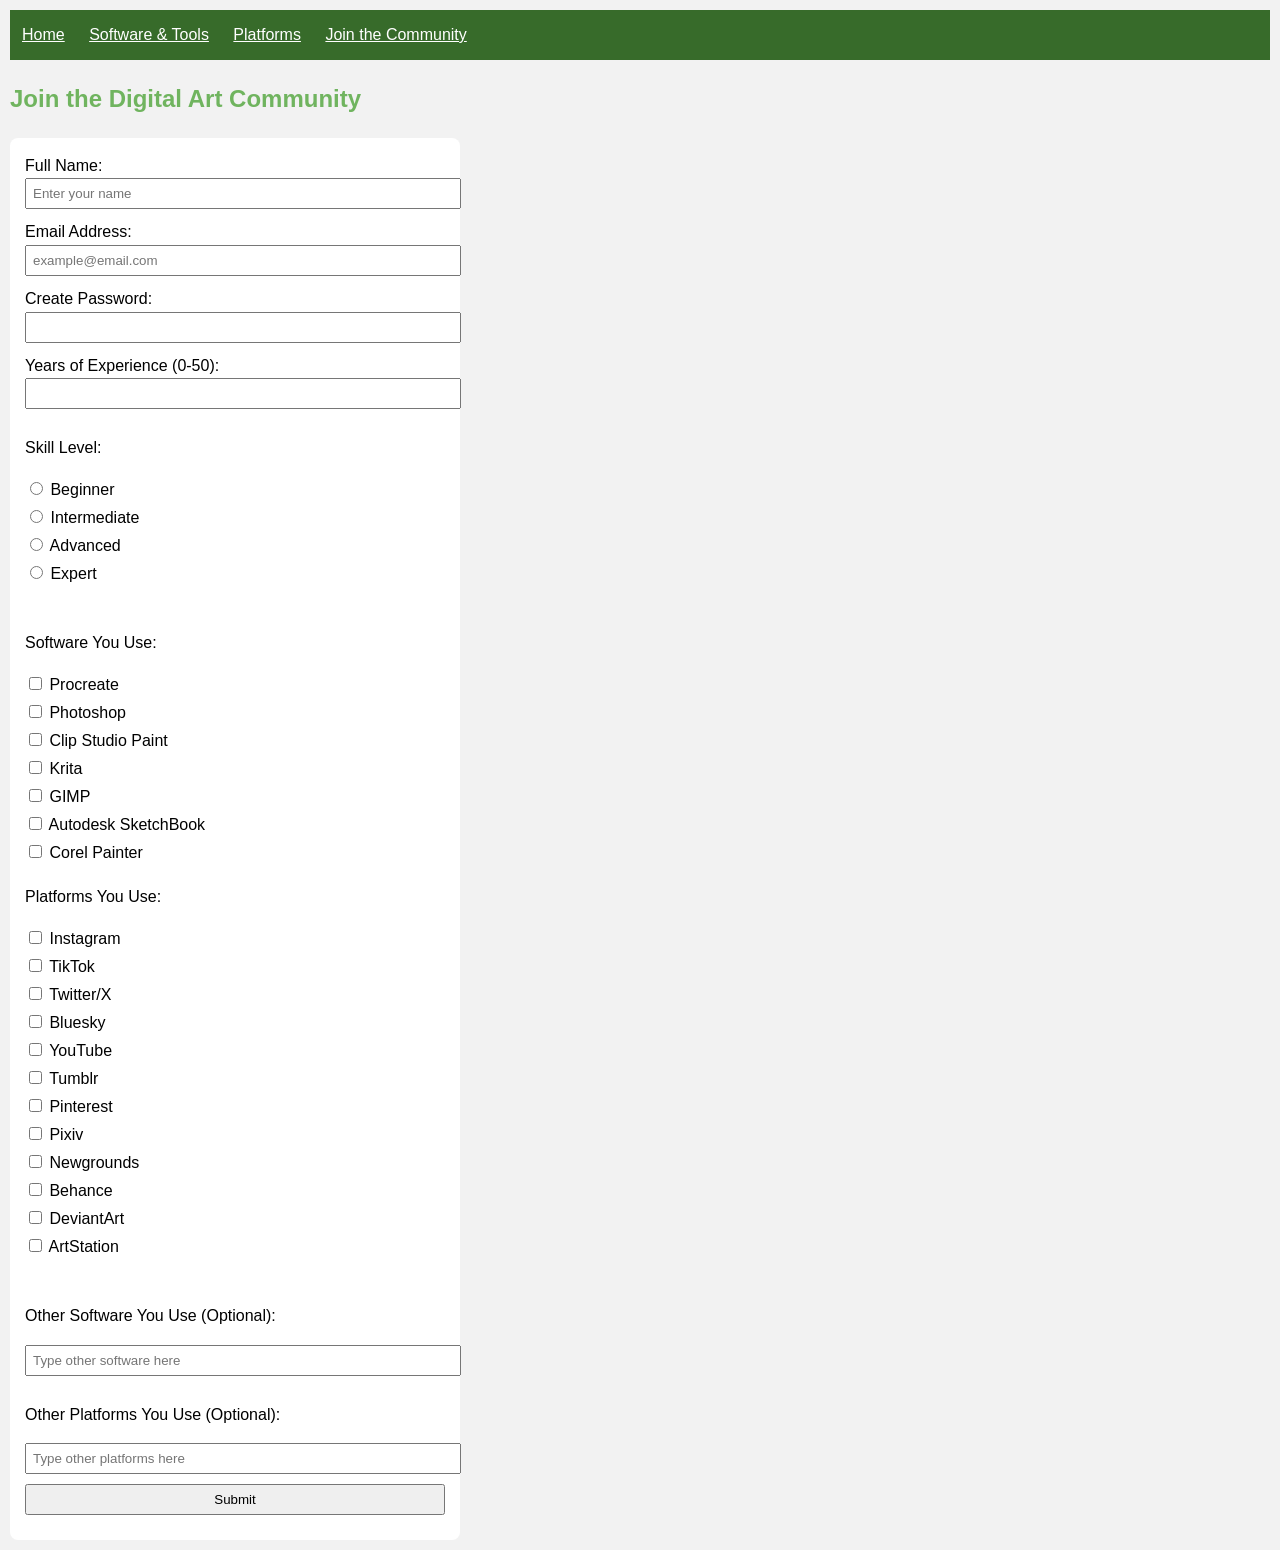
==== community.html @ a14aef85 "Add files via upload" ====
<!DOCTYPE html>
<html lang="en">
<head>

    <!-- Navigation structure inspired by common multi-page website layouts -->
<nav style="background:#376b2a; padding:12px;">
    <a href="index.html" style="color:white; margin-right:20px;">Home</a>
    <a href="software.html" style="color:white; margin-right:20px;">Software & Tools</a>
    <a href="platform.html" style="color:white; margin-right:20px;">Platforms</a>
    <a href="community.html" style="color:white;">Join the Community</a>
</nav>

    <style>

        a:hover {
    text-decoration: underline;
    color: #2c5f1a;
}

input[type="submit"]:hover {
    background-color: #376b2a;
    color: white;
}
        body {
            font-family: Arial, sans-serif;
            background-color: #f2f2f2;
            margin: 10px;
            line-height: 1.6;
        }

        h1 {
            color: #376b2a;
        }

        h2 {
            color: #70b45f;
        }

        img {
            width: 300px;
            margin: 10px 0;
        }

        form {
            background-color: white;
            padding: 15px;
            border-radius: 8px;
            width: 420px;
        }

        input, select {
            margin-bottom: 10px;
            width: 100%;
            padding: 6px;
        }

        input[type="radio"],
        input[type="checkbox"] {
            width: auto;
        }
    </style>
</head>
    <h2>Join the Digital Art Community</h2>

    <form action="#" method="post">

        <label for="name">Full Name:</label>
        <input type="text" id="name" name="name" placeholder="Enter your name" required>

        <label for="email">Email Address:</label>
        <input type="email" id="email" name="email" placeholder="example@email.com" required>

        <label for="password">Create Password:</label>
        <input type="password" id="password" name="password" minlength="6" required>

        <label for="experience">Years of Experience (0-50):</label>
        <input type="number" id="experience" name="experience" min="0" max="50">

        <p>Skill Level:</p>
        <input type="radio" name="level" value="beginner" required> Beginner<br>
        <input type="radio" name="level" value="intermediate"> Intermediate<br>
        <input type="radio" name="level" value="advanced"> Advanced<br>
        <input type="radio" name="level" value="expert"> Expert<br><br>

        <p>Software You Use:</p>
        <input type="checkbox" name="software" value="procreate"> Procreate<br>
        <input type="checkbox" name="software" value="photoshop"> Photoshop<br>
        <input type="checkbox" name="software" value="clip-studio"> Clip Studio Paint<br>
        <input type="checkbox" name="software" value="krita"> Krita<br>
        <input type="checkbox" name="software" value="gimp"> GIMP<br>
        <input type="checkbox" name="software" value="sketchbook"> Autodesk SketchBook<br>
        <input type="checkbox" name="software" value="corel"> Corel Painter<br>
      
        <p>Platforms You Use:</p>
        <input type="checkbox" name="platform" value="instagram"> Instagram<br>
        <input type="checkbox" name="platform" value="tiktok"> TikTok<br>
        <input type="checkbox" name="platform" value="twitter"> Twitter/X<br>
        <input type="checkbox" name="platform" value="bluesky"> Bluesky<br>
        <input type="checkbox" name="platform" value="youtube"> YouTube<br>
        <input type="checkbox" name="platform" value="tumblr"> Tumblr<br>
        <input type="checkbox" name="platform" value="pinterest"> Pinterest<br>
        <input type="checkbox" name="platform" value="pixiv"> Pixiv<br>
        <input type="checkbox" name="platform" value="newgrounds"> Newgrounds<br>
        <input type="checkbox" name="platform" value="behance"> Behance<br>
        <input type="checkbox" name="platform" value="deviantart"> DeviantArt<br>
        <input type="checkbox" name="platform" value="artstation"> ArtStation<br><br>

        <p>Other Software You Use (Optional):</p>
        <input type="text" name="other_software" placeholder="Type other software here">

        <p>Other Platforms You Use (Optional):</p>
        <input type="text" name="other_platforms" placeholder="Type other platforms here">

        <input type="submit" value="Submit">

    </form>

</body>
</html>
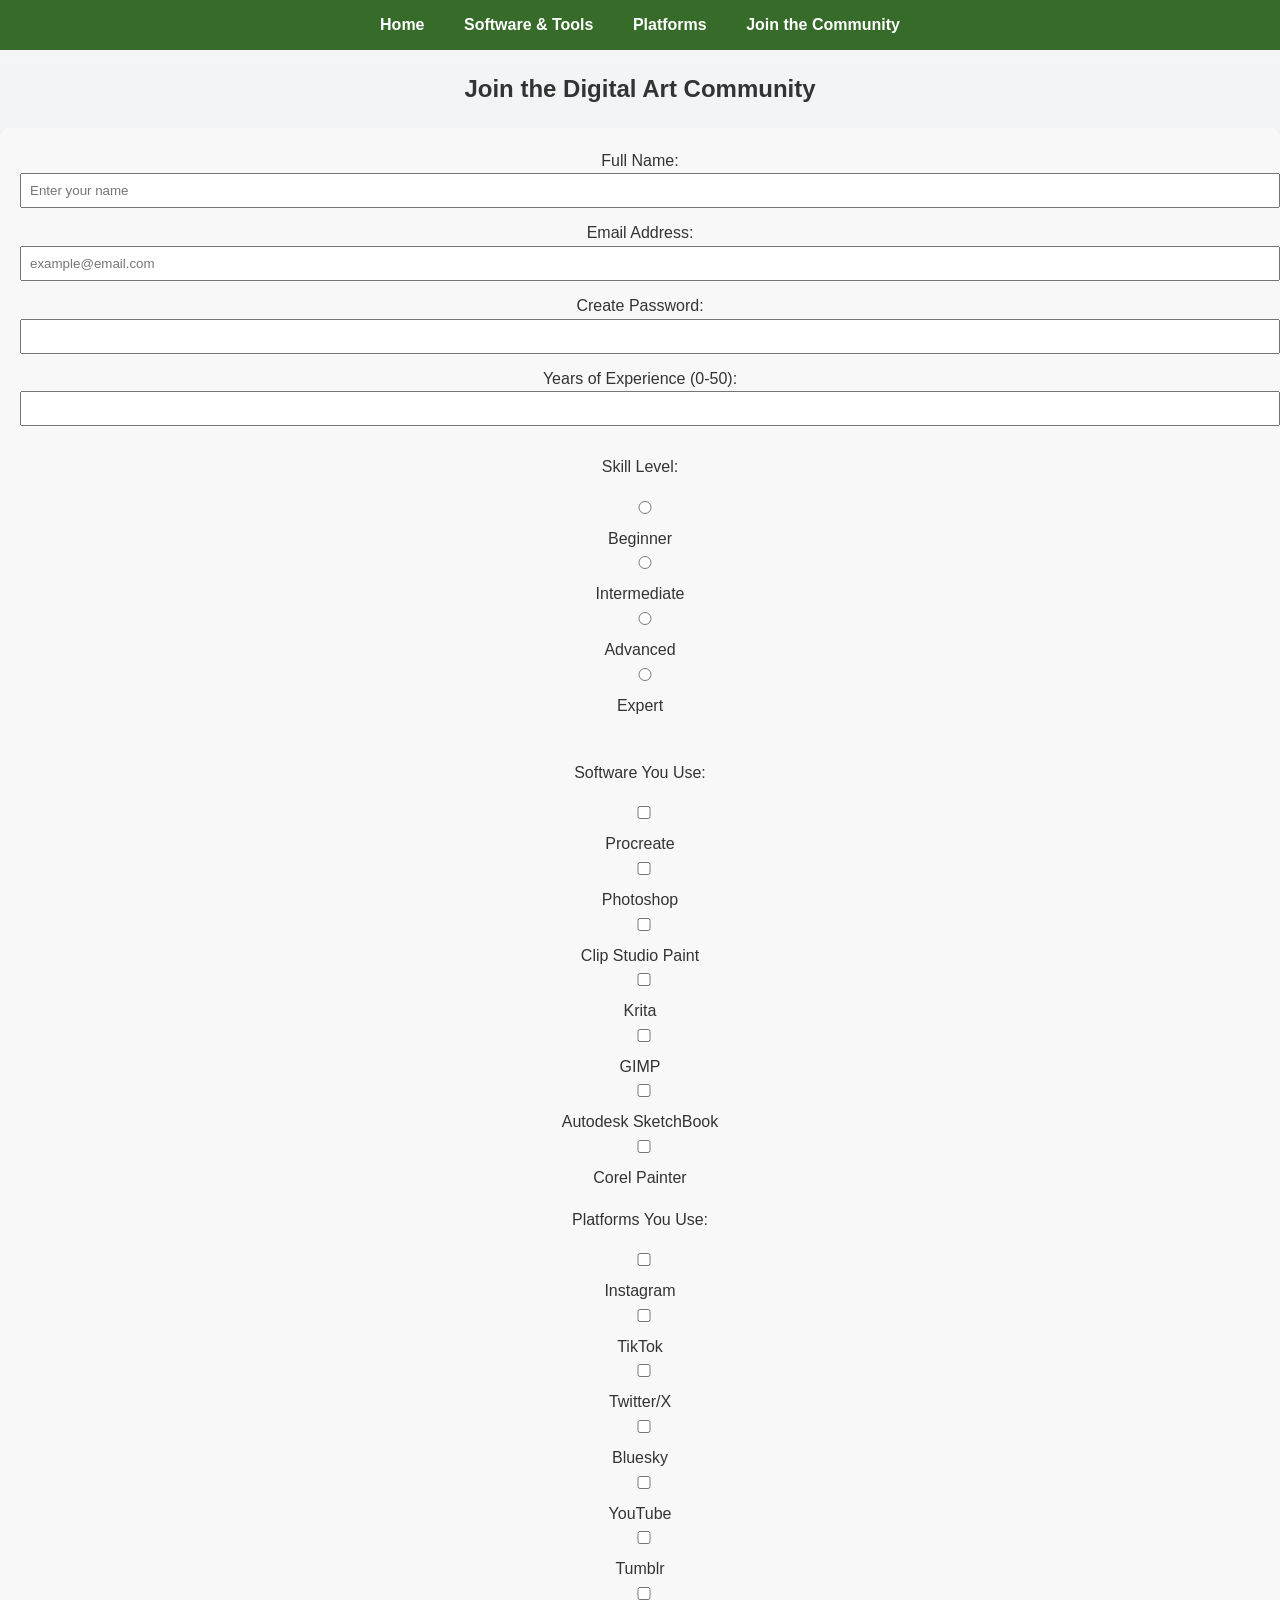
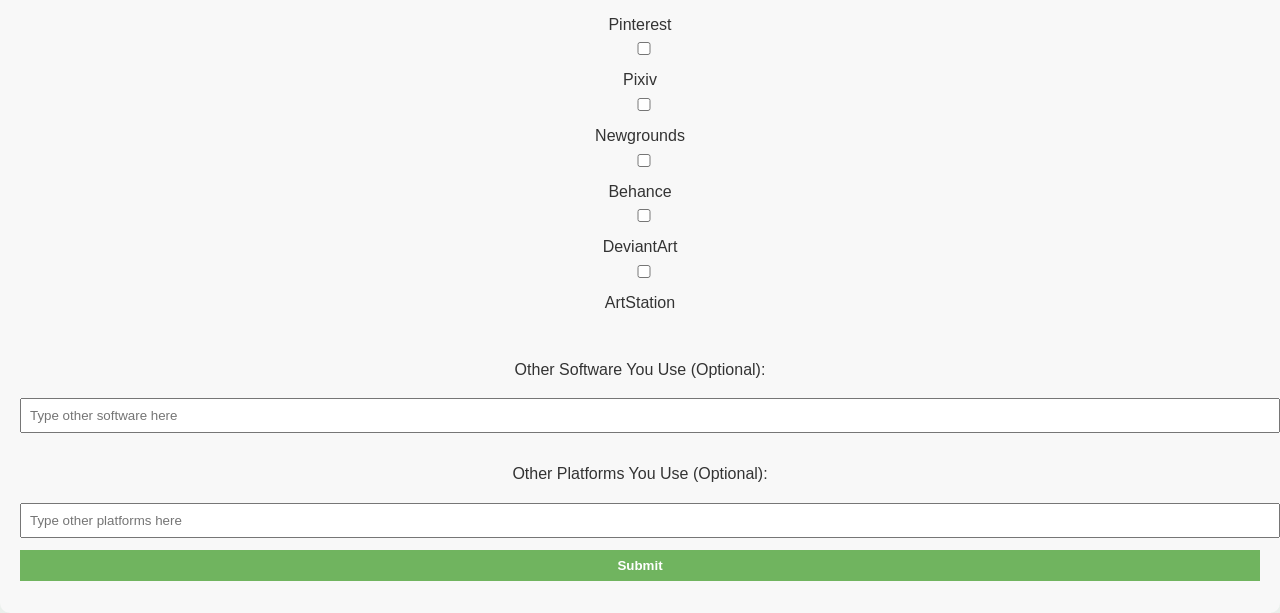
==== commit 2a4ffe88: "Update community.html" ====
--- a/community.html
+++ b/community.html
@@ -10,55 +10,8 @@
     <a href="community.html" style="color:white;">Join the Community</a>
 </nav>
 
-    <style>
+    <link rel="stylesheet" type="text/css" href="styles.css">
 
-        a:hover {
-    text-decoration: underline;
-    color: #2c5f1a;
-}
-
-input[type="submit"]:hover {
-    background-color: #376b2a;
-    color: white;
-}
-        body {
-            font-family: Arial, sans-serif;
-            background-color: #f2f2f2;
-            margin: 10px;
-            line-height: 1.6;
-        }
-
-        h1 {
-            color: #376b2a;
-        }
-
-        h2 {
-            color: #70b45f;
-        }
-
-        img {
-            width: 300px;
-            margin: 10px 0;
-        }
-
-        form {
-            background-color: white;
-            padding: 15px;
-            border-radius: 8px;
-            width: 420px;
-        }
-
-        input, select {
-            margin-bottom: 10px;
-            width: 100%;
-            padding: 6px;
-        }
-
-        input[type="radio"],
-        input[type="checkbox"] {
-            width: auto;
-        }
-    </style>
 </head>
     <h2>Join the Digital Art Community</h2>
 
@@ -116,4 +69,4 @@
     </form>
 
 </body>
-</html>+</html>
--- a/styles.css
+++ b/styles.css
@@ -0,0 +1,134 @@
+/* =====================================
+   MASTER STYLESHEET - FINAL FIX VERSION
+   ===================================== */
+
+/* Reset */
+html, body {
+    height: 100%;
+    margin: 0;
+    padding: 0;
+}
+
+/* Body Background */
+body {
+    font-family: Arial, Helvetica, sans-serif;
+    background: linear-gradient(to bottom, #f4f6f9, #dfe8dc);
+    color: #333;
+    line-height: 1.6;
+    text-align: center;
+}
+
+/* Navigation */
+nav {
+    background-color: #376b2a;
+    padding: 15px;
+}
+
+nav a {
+    color: white;
+    text-decoration: none;
+    margin: 0 15px;
+    font-weight: bold;
+}
+
+nav a:hover {
+    text-decoration: underline;
+    color: #cce7c2;
+}
+
+/* Header */
+header {
+    background: linear-gradient(to right, #376b2a, #70b45f);
+    color: white;
+    padding: 50px 20px;
+}
+
+/* Main Content Container */
+main.content {
+    background: white;
+    width: 85%;
+    max-width: 900px;
+    margin: 40px auto;
+    padding: 30px;
+    border-radius: 15px;
+    box-shadow: 0 10px 25px rgba(0,0,0,0.15);
+}
+
+/* Typography */
+.content h2 {
+    color: #376b2a;
+    margin-bottom: 15px;
+    font-size: 1.8rem;
+}
+
+.content p {
+    margin-bottom: 15px;
+    font-size: 1rem;
+}
+
+/* Images */
+.content img {
+    width: 300px;
+    max-width: 100%;
+    display: block;
+    margin: 30px auto;
+    border-radius: 12px;
+    box-shadow: 0 4px 12px rgba(0,0,0,0.15);
+}
+
+/* Forms */
+form {
+    background-color: #f8f8f8;
+    padding: 20px;
+    border-radius: 10px;
+    margin-top: 20px;
+}
+
+input, select {
+    width: 100%;
+    padding: 8px;
+    margin-bottom: 12px;
+}
+
+input[type="submit"] {
+    background-color: #70b45f;
+    border: none;
+    color: white;
+    font-weight: bold;
+    cursor: pointer;
+}
+
+input[type="submit"]:hover {
+    background-color: #376b2a;
+}
+
+/* Footer */
+footer {
+    text-align: center;
+    padding: 20px;
+    background-color: #343a40;
+    color: white;
+    margin-top: 40px;
+}
+
+/* Responsive Design */
+@media (max-width: 768px) {
+    main.content {
+        width: 95%;
+        padding: 20px;
+    }
+
+    header h1 {
+        font-size: 2rem;
+    }
+}
+
+@media (max-width: 480px) {
+    header h1 {
+        font-size: 1.6rem;
+    }
+
+    .content img {
+        width: 100%;
+    }
+}
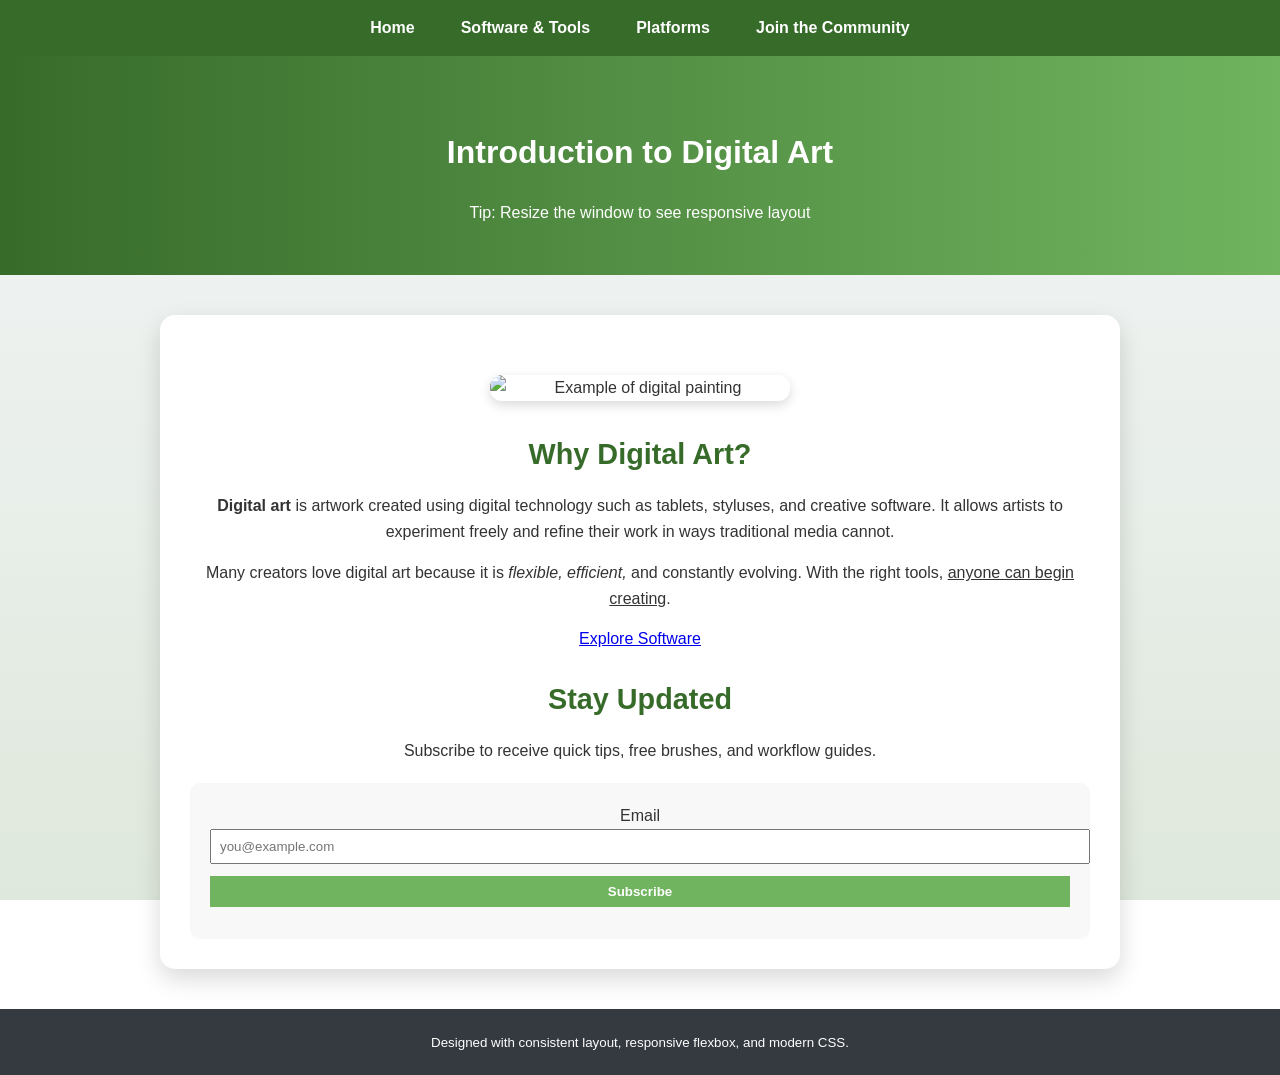
==== commit 7e0ef5ce: "Refactor community.html structure and scripts" ====
--- a/community.html
+++ b/community.html
@@ -1,72 +1,106 @@
 <!DOCTYPE html>
 <html lang="en">
 <head>
+    <meta charset="UTF-8">
+    <meta name="viewport" content="width=device-width, initial-scale=1.0">
+    <title>Digital Art Cheats</title>
 
-    <!-- Navigation structure inspired by common multi-page website layouts -->
-<nav style="background:#376b2a; padding:12px;">
-    <a href="index.html" style="color:white; margin-right:20px;">Home</a>
-    <a href="software.html" style="color:white; margin-right:20px;">Software & Tools</a>
-    <a href="platform.html" style="color:white; margin-right:20px;">Platforms</a>
-    <a href="community.html" style="color:white;">Join the Community</a>
+    <!-- Attribution: Layout inspiration from W3Schools Flexbox + Box Model guides -->
+    <link rel="stylesheet" type="text/css" href="styles.css">
+</head>
+<body class="page-enter">
+
+<nav class="main-nav">
+    <a href="index.html">Home</a>
+    <a href="software.html">Software & Tools</a>
+    <a href="platform.html">Platforms</a>
+    <a href="community.html">Join the Community</a>
 </nav>
 
-    <link rel="stylesheet" type="text/css" href="styles.css">
+<header>
+    <h1>Introduction to Digital Art</h1>
+    <div class="header-badge">Tip: Resize the window to see responsive layout</div>
+</header>
 
-</head>
-    <h2>Join the Digital Art Community</h2>
+<main class="content">
+    <div class="main-card fade-in">
+        <img src="https://cdn.mos.cms.futurecdn.net/V9mhxs7dovfyY8WXTCUQdJ-650-80.jpg.webp"
+             alt="Example of digital painting">
 
-    <form action="#" method="post">
+        <h2>Why Digital Art?</h2>
+        <p>
+            <strong>Digital art</strong> is artwork created using digital technology such as
+            tablets, styluses, and creative software. It allows artists to experiment
+            freely and refine their work in ways traditional media cannot.
+        </p>
 
-        <label for="name">Full Name:</label>
-        <input type="text" id="name" name="name" placeholder="Enter your name" required>
+        <p>
+            Many creators love digital art because it is <em>flexible, efficient,</em> and
+            constantly evolving. With the right tools, <u>anyone can begin creating</u>.
+        </p>
 
-        <label for="email">Email Address:</label>
-        <input type="email" id="email" name="email" placeholder="example@email.com" required>
+        <a class="button" href="software.html">Explore Software</a>
+    </div>
 
-        <label for="password">Create Password:</label>
-        <input type="password" id="password" name="password" minlength="6" required>
+    <div class="main-card fade-in">
+        <h2>Stay Updated</h2>
+        <p>Subscribe to receive quick tips, free brushes, and workflow guides.</p>
 
-        <label for="experience">Years of Experience (0-50):</label>
-        <input type="number" id="experience" name="experience" min="0" max="50">
+        <form>
+            <label for="email">Email</label>
+            <input id="email" name="email" type="email" placeholder="you@example.com" required>
 
-        <p>Skill Level:</p>
-        <input type="radio" name="level" value="beginner" required> Beginner<br>
-        <input type="radio" name="level" value="intermediate"> Intermediate<br>
-        <input type="radio" name="level" value="advanced"> Advanced<br>
-        <input type="radio" name="level" value="expert"> Expert<br><br>
+            <input type="submit" value="Subscribe">
+        </form>
 
-        <p>Software You Use:</p>
-        <input type="checkbox" name="software" value="procreate"> Procreate<br>
-        <input type="checkbox" name="software" value="photoshop"> Photoshop<br>
-        <input type="checkbox" name="software" value="clip-studio"> Clip Studio Paint<br>
-        <input type="checkbox" name="software" value="krita"> Krita<br>
-        <input type="checkbox" name="software" value="gimp"> GIMP<br>
-        <input type="checkbox" name="software" value="sketchbook"> Autodesk SketchBook<br>
-        <input type="checkbox" name="software" value="corel"> Corel Painter<br>
-      
-        <p>Platforms You Use:</p>
-        <input type="checkbox" name="platform" value="instagram"> Instagram<br>
-        <input type="checkbox" name="platform" value="tiktok"> TikTok<br>
-        <input type="checkbox" name="platform" value="twitter"> Twitter/X<br>
-        <input type="checkbox" name="platform" value="bluesky"> Bluesky<br>
-        <input type="checkbox" name="platform" value="youtube"> YouTube<br>
-        <input type="checkbox" name="platform" value="tumblr"> Tumblr<br>
-        <input type="checkbox" name="platform" value="pinterest"> Pinterest<br>
-        <input type="checkbox" name="platform" value="pixiv"> Pixiv<br>
-        <input type="checkbox" name="platform" value="newgrounds"> Newgrounds<br>
-        <input type="checkbox" name="platform" value="behance"> Behance<br>
-        <input type="checkbox" name="platform" value="deviantart"> DeviantArt<br>
-        <input type="checkbox" name="platform" value="artstation"> ArtStation<br><br>
+       
+    </div>
+</main>
 
-        <p>Other Software You Use (Optional):</p>
-        <input type="text" name="other_software" placeholder="Type other software here">
+<footer>
+    <small>Designed with consistent layout, responsive flexbox, and modern CSS.</small>
+</footer>
 
-        <p>Other Platforms You Use (Optional):</p>
-        <input type="text" name="other_platforms" placeholder="Type other platforms here">
+<script>
+// Page transition + scroll reveal (source: MDN docs)
+document.addEventListener("DOMContentLoaded", function() {
+    // Fade-in / slide-in on page load
+    document.body.classList.remove('page-enter');
 
-        <input type="submit" value="Submit">
+    // Scroll reveal for fade-in elements
+    const elements = document.querySelectorAll(".fade-in");
 
-    </form>
+    function checkVisibility() {
+        elements.forEach(el => {
+            const rect = el.getBoundingClientRect();
+            if (rect.top < window.innerHeight - 100) {
+                el.classList.add("visible");
+            }
+        });
+    }
+
+    window.addEventListener("scroll", checkVisibility);
+    checkVisibility();
+
+    // Fade-out on internal navigation
+    const internalLinks = Array.from(document.querySelectorAll('a[href]'))
+        .filter(link => {
+            const url = link.getAttribute('href');
+            return url && !url.startsWith('http') && !url.startsWith('mailto:') && !url.startsWith('#');
+        });
+
+    internalLinks.forEach(link => {
+        link.addEventListener('click', event => {
+            if (event.metaKey || event.ctrlKey || event.shiftKey || event.altKey) return; // allow new-tab
+            event.preventDefault();
+            document.body.classList.add('page-exit');
+            setTimeout(() => {
+                window.location = link.href;
+            }, 300);
+        });
+    });
+});
+</script>
 
 </body>
 </html>
--- a/styles.css
+++ b/styles.css
@@ -1,25 +1,9 @@
-/* =====================================
-   MASTER STYLESHEET - FINAL FIX VERSION
-   ===================================== */
-
-/* Reset */
-html, body {
-    height: 100%;
-    margin: 0;
-    padding: 0;
-}
-
-/* Body Background */
-body {
-    font-family: Arial, Helvetica, sans-serif;
-    background: linear-gradient(to bottom, #f4f6f9, #dfe8dc);
-    color: #333;
-    line-height: 1.6;
-    text-align: center;
-}
-
 /* Navigation */
 nav {
+    display: flex;
+    justify-content: center;
+    flex-wrap: wrap;
+    gap: 1rem;
     background-color: #376b2a;
     padding: 15px;
 }
@@ -29,11 +13,42 @@
     text-decoration: none;
     margin: 0 15px;
     font-weight: bold;
+    display: inline-block;
+    transition: transform 0.25s ease, color 0.25s ease;
 }
 
 nav a:hover {
-    text-decoration: underline;
+    transform: scale(1.05);
     color: #cce7c2;
+}
+
+/* Scroll animation */
+.fade-in {
+    opacity: 0;
+    transform: translateY(30px);
+    transition: opacity 0.8s ease, transform 0.8s ease;
+}
+
+.fade-in.visible {
+    opacity: 1;
+    transform: translateY(0);
+}
+
+/* Reset */
+html, body {
+    min-height: 100vh;
+    margin: 0;
+    padding: 0;
+}
+
+/* Body Background */
+body {
+    font-family: Arial, Helvetica, sans-serif;
+    background: linear-gradient(to bottom, #f4f6f9, #dfe8dc);
+    background-attachment: fixed;
+    color: #333;
+    line-height: 1.6;
+    text-align: center;
 }
 
 /* Header */
@@ -131,4 +146,4 @@
     .content img {
         width: 100%;
     }
-}+}
